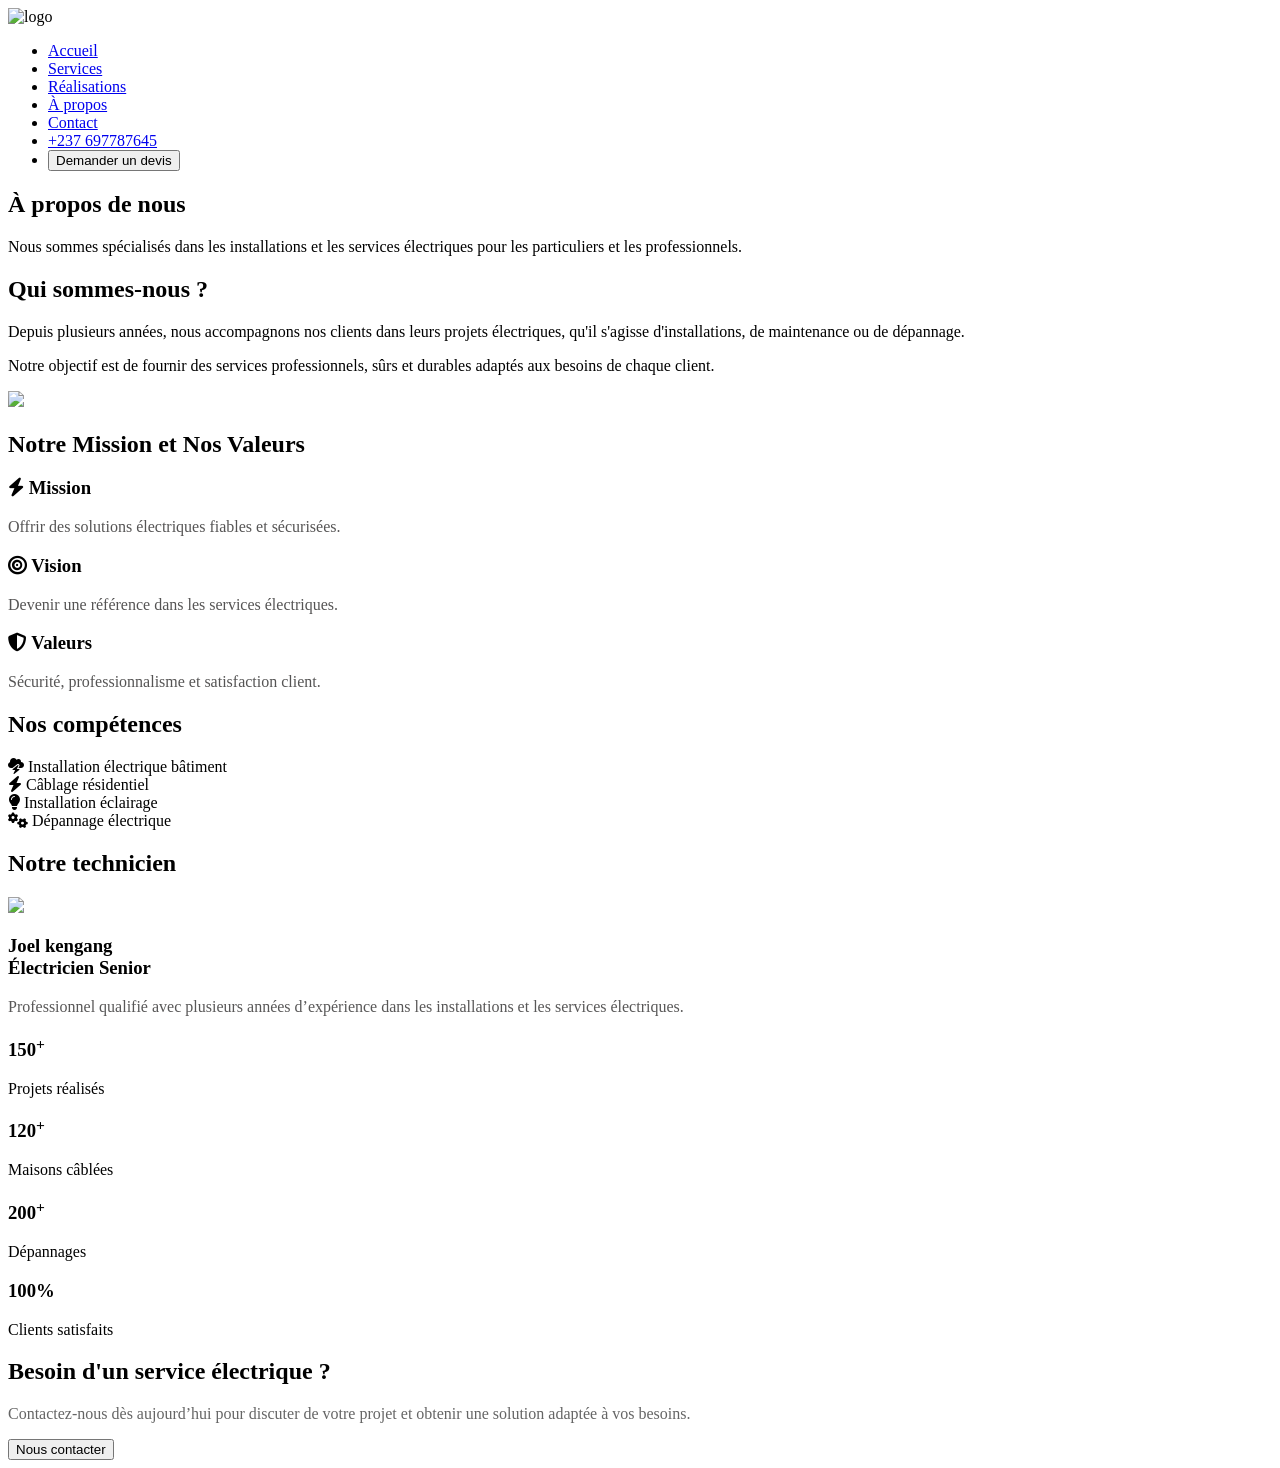
==== about.html @ ba22251a "Add files via upload" ====
<!DOCTYPE html>
<html lang="en">
<head>
    
    <meta charset="UTF-8">

    <meta name="viewport" content="width=device-width, initial-scale=1.0">

    <meta name="description" content="Électricien professionnel à Douala. Installation, dépannage, câblage, solaire. Devis gratuit et intervention rapide.">
    
    <meta name="keywords" content="électricien Douala, installation électrique, dépannage électrique Cameroun, JOËL ELEC">

    <title>Électricien à Douala - Installation & Dépannage | JOËL ELEC</title>

    <link rel="stylesheet" href="css/about.css">

    <link rel="stylesheet" href="https://cdnjs.cloudflare.com/ajax/libs/font-awesome/6.5.0/css/all.min.css">

</head>
<body>

    <!--navbar-->

    <nav>

        <div class="btm-logo">
            <img src="images/logo.png" class="logo" title="logo">
        </div>

         <ul id="navLinks" class="navLinks">

            <li title="accueil"><a href="index.html">Accueil</a></li>

            <li title="services"><a href="services.html">Services</a></li>

            <li title="réalisations"><a href="realisations.html">Réalisations</a></li>

            <li title="a propos" class="li-primaire"><a href="#">À propos</a></li>

            <li title="contact"><a href="contact.html">Contact</a></li>

            <li class="lien-contact"><a href="#" class="lien-contact" title="me contacter">+237 697787645</a></li>

            <li>
                <a href="formulaire.html">
                    <button class="btm-nav-contact" onclick="SubmitEvent" title="demander un devis gratuit">
                        Demander un devis
                    </button>
                </a>
            </li>

         </ul>

        <div class="hamburger" id="hamburger" title="menu">
            <span></span>
            <span></span>
            <span></span>
        </div>

    </nav>

    <!--hero page-->

    <section class="about-hero haut">

        <div class="about-hero-content gauche">

            <h1 class="haut">À propos de nous</h1>

            <p class="bas">
                Nous sommes spécialisés dans les installations et les services électriques
                pour les particuliers et les professionnels.
            </p>

        </div>

    </section>

    <!--presentation du technicien-->

    <section class="about-intro">

        <div class="about-container">
    
            <div class="about-text gauche">
    
                <h2 class="bas">Qui sommes-nous ?</h2>
    
                <p>
                    Depuis plusieurs années, nous accompagnons nos clients dans leurs
                    projets électriques, qu'il s'agisse d'installations, de maintenance
                    ou de dépannage.
                </p>
    
                <p>
                    Notre objectif est de fournir des services professionnels,
                    sûrs et durables adaptés aux besoins de chaque client.
                </p>
    
            </div>
    
            <div class="about-image droit">

                <img src="images/annexe (18).jpg" class="about-img">

            </div>
    
        </div>

    </section>

    <!--objectifs et valeurs-->

    <section class="about-values">

        <h2 class="bas" id="moreAbout">Notre Mission et Nos Valeurs</h2>
    
        <div class="values-container">
    
            <div class="value-box">

                <h3 class="gauche"><i class="fa-solid fa-bolt"></i> Mission</h3>

                <p class="droit" style="color: rgba(54, 53, 53, 0.847);">Offrir des solutions électriques fiables et sécurisées.</p>

            </div>
    
            <div class="value-box">

                <h3 class="gauche"><i class="fa-solid fa-bullseye"></i> Vision</h3>

                <p class="droit" style="color: rgba(54, 53, 53, 0.847);">Devenir une référence dans les services électriques.</p>

            </div>
    
            <div class="value-box">

                <h3 class="gauche"><i class="fa-solid fa-shield-halved"></i> Valeurs</h3>

                <p class="droit" style="color: rgba(54, 53, 53, 0.847);">Sécurité, professionnalisme et satisfaction client.</p>

            </div>
    
        </div>

    </section>
    
    <!--competences-->

    <section class="skills">

        <h2 class="bas">Nos compétences</h2>
    
        <div class="skills-container">
    
            <div class="skill gauche"><i class="fa-solid fa-cloud-bolt"></i> Installation électrique bâtiment</div>

            <div class="skill bas"><i class="fa-solid fa-bolt"></i>  Câblage résidentiel</div>

            <div class="skill bas"><i class="fa-solid fa-lightbulb"></i> Installation éclairage</div>

            <div class="skill droit"><i class="fa-solid fa-gears"></i> Dépannage électrique</div>           
    
        </div>

    </section>

    <!--blog equipe-->

    <section class="team">

        <h2 class="bas">Notre technicien</h2>
    
        <div class="team-card">
    
            <img class="profil" src="images/profil.png">
    
            <h3 class="title-profil bas">Joel kengang <br>Électricien Senior</h3>
    
            <p class="bas" style="color: rgba(54, 53, 53, 0.831);">
                Professionnel qualifié avec plusieurs années d’expérience
                dans les installations et les services électriques.
            </p>
    
        </div>

    </section>

    <!--staistiques-->

    <section class="about-stats">

        <div class="stats-container">
    
            <div class="stat gauche">

                <h3>150<sup>+</sup></h3>

                <p>Projets réalisés</p>

            </div>
    
            <div class="stat bas">

                <h3>120<sup>+</sup></h3>

                <p>Maisons câblées</p>

            </div>
    
            <div class="stat bas">

                <h3>200<sup>+</sup></h3>

                <p>Dépannages</p>

            </div>
    
            <div class="stat droit">

                <h3>100%</h3>

                <p>Clients satisfaits</p>

            </div>
    
        </div>

    </section>

    <!--call to action-->

    <section class="about-cta">

        <h2 class="bas">Besoin d'un service électrique ?</h2>
    
        <p class="droit" style="color: rgba(54, 53, 53, 0.764);">
            Contactez-nous dès aujourd’hui pour discuter de votre projet
            et obtenir une solution adaptée à vos besoins.
        </p>
    
        <a href="contact.html#formulaire"><button class="cta-btn" title="nous contacter">Nous contacter</button></a>

    </section>


    <script src="js/tech.js"></script>
</body>
</html>
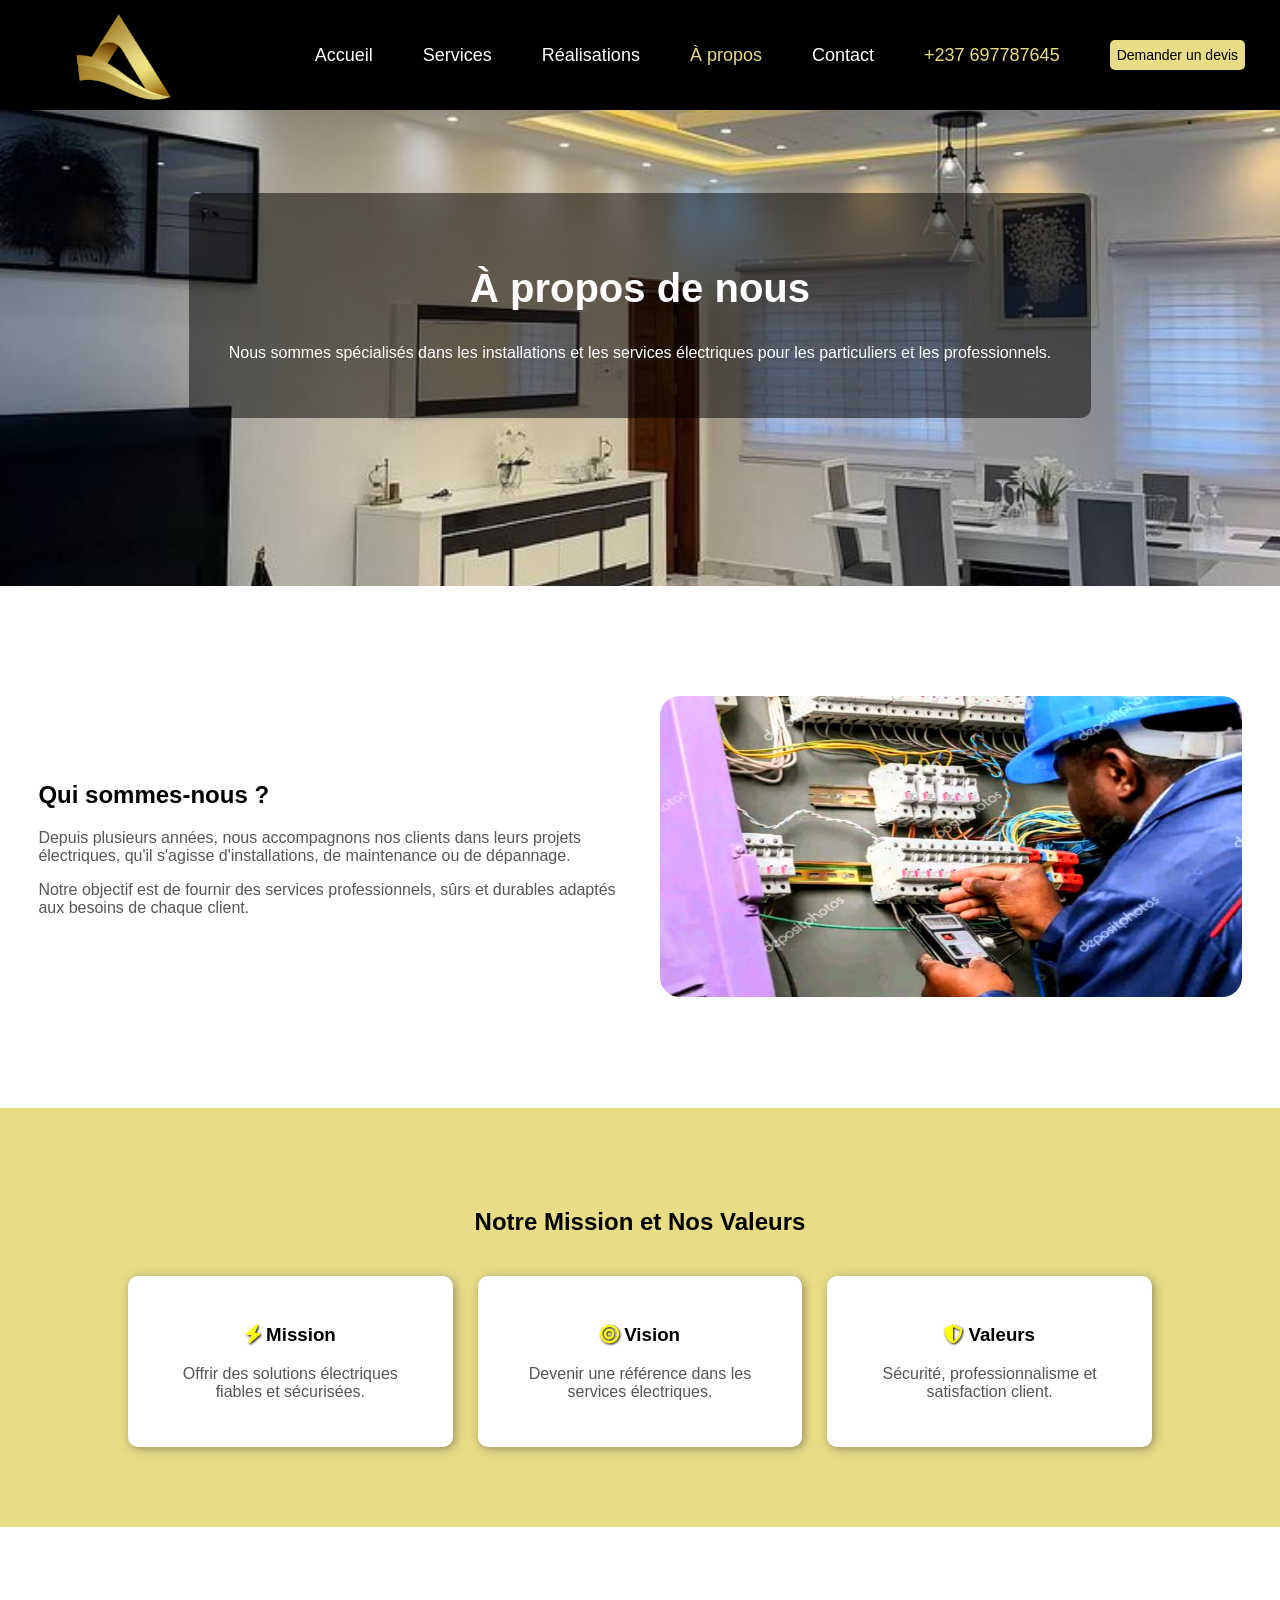
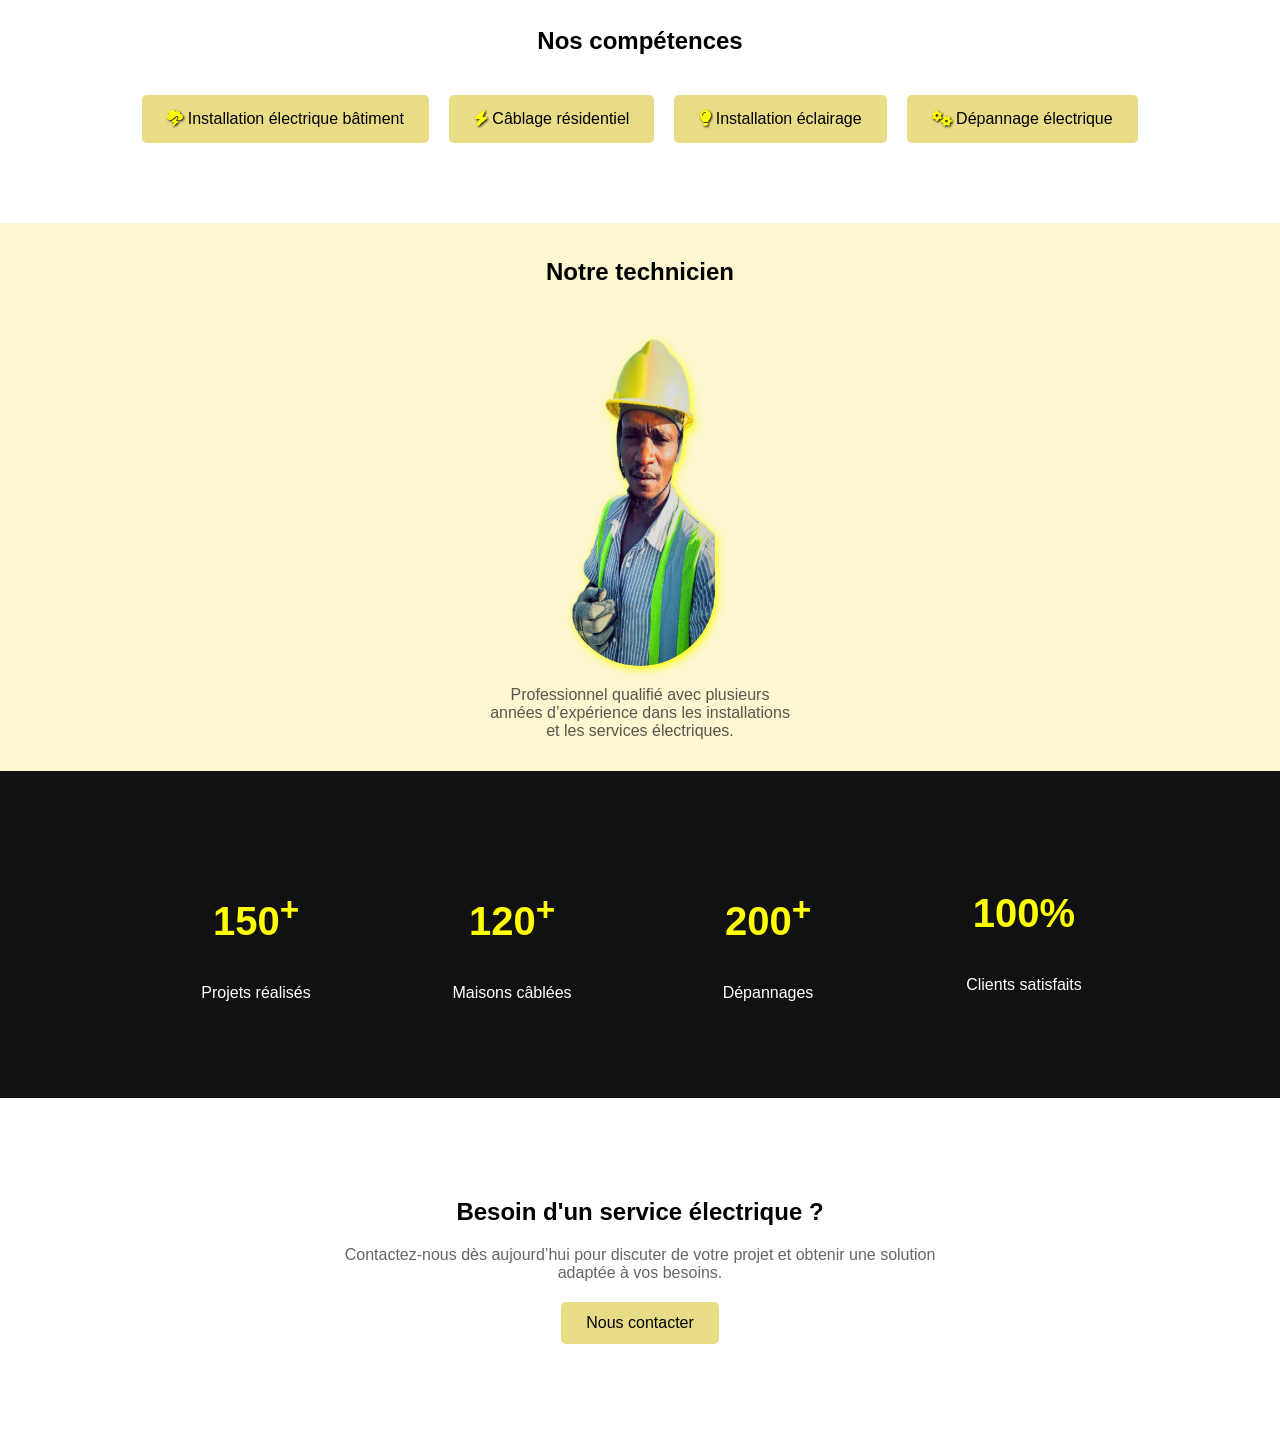
==== commit c76a4a02: "Update about.html" ====
--- a/about.html
+++ b/about.html
@@ -39,7 +39,7 @@
 
             <li title="contact"><a href="contact.html">Contact</a></li>
 
-            <li class="lien-contact"><a href="#" class="lien-contact" title="me contacter">+237 697787645</a></li>
+            <li class="lien-contact"><a href="https://wa.me/237697787645" class="lien-contact" title="me contacter">+237 697787645</a></li>
 
             <li>
                 <a href="formulaire.html">
@@ -82,7 +82,7 @@
 
         <div class="about-container">
     
-            <div class="about-text gauche">
+            <div class="about-text bas">
     
                 <h2 class="bas">Qui sommes-nous ?</h2>
     
@@ -99,7 +99,7 @@
     
             </div>
     
-            <div class="about-image droit">
+            <div class="about-image bas">
 
                 <img src="images/annexe (18).jpg" class="about-img">
 
@@ -119,25 +119,25 @@
     
             <div class="value-box">
 
-                <h3 class="gauche"><i class="fa-solid fa-bolt"></i> Mission</h3>
-
-                <p class="droit" style="color: rgba(54, 53, 53, 0.847);">Offrir des solutions électriques fiables et sécurisées.</p>
+                <h3 class="bas"><i class="fa-solid fa-bolt"></i> Mission</h3>
+
+                <p class="bas" style="color: rgba(54, 53, 53, 0.847);">Offrir des solutions électriques fiables et sécurisées.</p>
 
             </div>
     
             <div class="value-box">
 
-                <h3 class="gauche"><i class="fa-solid fa-bullseye"></i> Vision</h3>
-
-                <p class="droit" style="color: rgba(54, 53, 53, 0.847);">Devenir une référence dans les services électriques.</p>
+                <h3 class="bas"><i class="fa-solid fa-bullseye"></i> Vision</h3>
+
+                <p class="bas" style="color: rgba(54, 53, 53, 0.847);">Devenir une référence dans les services électriques.</p>
 
             </div>
     
             <div class="value-box">
 
-                <h3 class="gauche"><i class="fa-solid fa-shield-halved"></i> Valeurs</h3>
-
-                <p class="droit" style="color: rgba(54, 53, 53, 0.847);">Sécurité, professionnalisme et satisfaction client.</p>
+                <h3 class="bas"><i class="fa-solid fa-shield-halved"></i> Valeurs</h3>
+
+                <p class="bas" style="color: rgba(54, 53, 53, 0.847);">Sécurité, professionnalisme et satisfaction client.</p>
 
             </div>
     
@@ -153,13 +153,13 @@
     
         <div class="skills-container">
     
-            <div class="skill gauche"><i class="fa-solid fa-cloud-bolt"></i> Installation électrique bâtiment</div>
+            <div class="skill bas"><i class="fa-solid fa-cloud-bolt"></i> Installation électrique bâtiment</div>
 
             <div class="skill bas"><i class="fa-solid fa-bolt"></i>  Câblage résidentiel</div>
 
             <div class="skill bas"><i class="fa-solid fa-lightbulb"></i> Installation éclairage</div>
 
-            <div class="skill droit"><i class="fa-solid fa-gears"></i> Dépannage électrique</div>           
+            <div class="skill bas"><i class="fa-solid fa-gears"></i> Dépannage électrique</div>           
     
         </div>
 
@@ -192,7 +192,7 @@
 
         <div class="stats-container">
     
-            <div class="stat gauche">
+            <div class="stat bas">
 
                 <h3>150<sup>+</sup></h3>
 
@@ -216,7 +216,7 @@
 
             </div>
     
-            <div class="stat droit">
+            <div class="stat bas">
 
                 <h3>100%</h3>
 
@@ -234,7 +234,7 @@
 
         <h2 class="bas">Besoin d'un service électrique ?</h2>
     
-        <p class="droit" style="color: rgba(54, 53, 53, 0.764);">
+        <p class="bas" style="color: rgba(54, 53, 53, 0.764);">
             Contactez-nous dès aujourd’hui pour discuter de votre projet
             et obtenir une solution adaptée à vos besoins.
         </p>
@@ -246,4 +246,4 @@
 
     <script src="js/tech.js"></script>
 </body>
-</html>+</html>
--- a/css/about.css
+++ b/css/about.css
@@ -0,0 +1,425 @@
+* {
+    position: relative;
+}
+
+body {
+    font-family: 'Roboto', sans-serif;
+    position: relative;
+    width: 100%;
+    margin-left: 0;
+    overflow-x: hidden;
+}
+
+html {
+    scroll-behavior: smooth;
+    scrollbar-width: none;
+}
+
+/*declaration des variaables*/
+:root {
+    --text-color: #e8dc86;
+    --text-fond: yellow;
+    --text-hover: #f8eb8f69;
+    --button-hover: #7a6a01;
+}
+
+img {
+    cursor: pointer;
+}
+
+a {
+    text-decoration: none;
+    color: inherit;
+}
+
+nav {
+    border: none;
+    display: flex;
+    align-items: center;
+    width: 100%;
+    background: black;
+    justify-content: space-around;
+    transform: translateZ(0);
+    position: fixed;
+    top: 0;
+    left: 0;
+    z-index: 100;
+}
+
+.logo {
+    width: 170px;
+    height: 150px;
+}
+
+.btm-logo {
+    text-align: center;
+    display: flex;
+    height: 110px;
+    width: auto;
+}
+/*personalisation du logo*/
+
+.navLinks {
+    display: flex;
+    place-items: center;
+    list-style: none;
+    gap: 50px;
+    color: white;
+    font-size: 18px;
+}
+
+li {
+    transition: all 0.5s ease;
+    transform: translateY(0);
+    list-style: none;
+    cursor: pointer;
+}
+
+li:hover {
+    transition: all 0.5s ease;
+    transform: translateY(-4px);
+    color: var(--text-color);
+}
+
+.li-primaire {
+    color: var(--text-color);
+}
+
+.btm-nav-contact {
+    font-size: 14px;
+    padding: 7px;
+    border-radius: 5px;
+    border: none;
+    background: var(--text-color);
+    transition: all 0.5s ease;
+    cursor: pointer;
+}
+
+.btm-nav-contact:hover {
+    transition: all 0.5s ease;
+    background: var(--button-hover);
+    transform: scale(0.98);
+}
+
+.lien-contact {
+    color: var(--text-color);
+    text-decoration: none;
+    transition: all 0.5s ease;
+}
+
+.lien-contact:hover {
+    color: rgba(175, 175, 5, 0.959);
+    transition: all 0.5s ease;
+    margin: 0;
+    transform: scale(1.04)translateY(-4px);
+}
+
+/*personalisation de la navbar sur petit ecran*/
+
+.hamburger {
+    display: none;
+    cursor: pointer;
+    transition: all 0.8s ease;
+}
+
+.hamburger:hover {
+    transition: all 0.8s ease;
+    transform: scale(1.1);
+}
+
+.hamburger span {
+    display: block;
+    width: 24px;
+    height: 3px;
+    margin: 5px;
+    background: var(--text-color);
+}
+
+/*hero page*/
+
+.about-hero{
+    height: 60vh;
+    background: url("../images/annexe\ \(8\).jpg") center/cover no-repeat;
+    display: flex;
+    align-items: center;
+    justify-content: center;
+    text-align: center;
+    padding: 10px 0;
+    margin-top: 2%;
+}
+
+.about-hero-content{
+    background: rgba(0,0,0,0.5);
+    color: white;
+    padding: 40px;
+    border-radius: 10px;
+}
+
+.about-hero-content h1{
+    font-size: 40px;
+}
+
+
+/*presentation technicien*/
+
+.about-intro{
+    padding: 30px 3%;
+}
+
+.about-container{
+    display: grid;
+    grid-template-columns: 1fr 1fr;
+    gap: 40px;
+    align-items: center;
+}
+
+.about-image {
+    width: 100%;
+    height: 65%;
+    border-radius: 20px;
+    overflow: hidden;
+    display: flex;
+    place-items: center;
+    place-content: center;
+}
+
+.about-img {
+    width: 110%;
+    height: 110%;
+    transition: all 0.8s ease;
+}
+
+.about-img:hover {
+    transition: all 0.8s ease;
+    transform: rotate(5deg)scale(1.05);
+}
+
+.about-text p{
+    color: #555;
+}
+
+
+/*objectifs et valeur*/
+
+.about-values{
+    padding: 80px 10%;
+    background: var(--text-color);
+    text-align: center;
+}
+
+.values-container{
+    margin-top: 40px;
+    display: grid;
+    grid-template-columns: repeat(auto-fit,minmax(250px,1fr));
+    gap: 25px;
+}
+
+.value-box{
+    background: white;
+    padding: 30px;
+    border-radius: 10px;
+    box-shadow: 2px 2px 10px rgba(70, 70, 70, 0.519);
+    transition: all 0.8s ease;
+}
+
+.value-box:hover {
+    transition: all 0.8s ease;
+    box-shadow: 3px 3px 10px rgba(0, 0, 0, 0.624);
+    transform: scale(1.02)translateY(-5px);
+}
+
+/*competences*/
+
+.skills{
+    padding: 80px 10%;
+    text-align: center;
+}
+
+.skills-container{
+    margin-top: 40px;
+    display: flex;
+    flex-wrap: wrap;
+    justify-content: center;
+    gap: 20px;
+}
+
+.skill{
+    background: var(--text-color);
+    padding: 15px 25px;
+    border-radius: 5px;
+}
+
+i {
+    color: var(--text-fond);
+    filter: drop-shadow(1px 1px 1px black);
+}
+
+/*blog equipe*/
+
+.team{
+    padding: 15px 10%;
+    background: var(--text-hover);
+    text-align: center;
+}
+
+.team-card{
+    max-width: 300px;
+    margin: auto;
+}
+
+.team-card {
+    width: 100%;
+}
+
+.profil {
+    width: 50%;
+    height: 40vh;
+    filter: drop-shadow(2px 3px 5px yellow);
+    animation: flotter 4s infinite;
+    border-radius: 100px;
+}
+
+@keyframes flotter {
+    0% {
+        transform: translateY(0);        
+    }
+    50% {
+        transform: translateY(20px);        
+    }
+}
+
+.title-profil {
+    position: absolute;
+    font-size: 85%;
+    top: 50%;
+    left: 33%;
+    line-height: 1.8;
+    color: var(--text-color);
+    text-shadow: 2px 2px 2px black;
+}
+
+
+/*statistiques*/
+
+.about-stats{
+    padding: 80px 10%;
+    background: #111;
+    color: white;
+}
+
+.stats-container{
+    display: grid;
+    grid-template-columns: repeat(auto-fit,minmax(200px,1fr));
+    text-align: center;
+}
+
+.stat h3{
+    font-size: 40px;
+    color: var(--text-fond);
+}
+
+
+/*call to action*/
+
+.about-cta{
+    padding: 80px 10%;
+    text-align: center;
+}
+
+.about-cta p{
+    max-width: 600px;
+    margin: 20px auto;
+}
+
+.cta-btn{
+    background: var(--text-color);
+    padding: 12px 25px;
+    text-decoration: none;
+    font-size: 100%;
+    border: none;
+    border-radius: 5px;
+    cursor: pointer;
+    transition: all 0.5s ease;
+}
+.cta-btn:hover {
+    transition: all 0.5s ease;
+    background: var(--button-hover);
+    color: white;
+    transform: scale(0.97);
+}
+
+
+/*responsive android*/
+
+@media (max-width: 900px) {
+
+    .navLinks {
+        flex-direction: column;
+        display: none;
+        place-items: initial;
+        gap: 20px;
+        top: 5dvh;
+        right: 0;
+        height: 100vh;
+        width: 20vh;
+        position: fixed;
+        background: #2d2b1a;
+        border-radius: 15px 0 0 15px;
+        padding: 15px;
+        transition: all 1s ease;
+        transform: translateX(110px);
+        opacity: 0;
+        z-index: 999;
+        border: none;
+        border-left: 3px solid var(--text-color);
+        border-top: 3px solid var(--text-color);
+        box-shadow: -1px -1px 5px var(--text-fond);
+    }
+
+    .navLinks.open {
+        display: flex;
+        opacity: 1;
+        transition: all 1s ease;
+        transform: translateX(0);
+        z-index: 10;
+    }
+
+    .hamburger {
+        display: block;
+    }
+
+    .logo {
+        width: 100px;
+        height: 90px;
+    }
+
+    .btm-logo {
+        height: 60px;
+    }
+
+/*Description de la navbar*/
+}
+
+/*programme d'apparution des elements a l'ecran*/
+
+.haut {
+    opacity: 0;
+    transform: translateY(-50px);
+    transition: all 1s ease;
+}
+
+.haut.active {
+    opacity: 1;
+    transform: translateY(0);
+}
+
+.bas {
+    opacity: 0;
+    transform: translateY(50px);
+    transition: all 1s ease;
+}
+
+.bas.active {
+    opacity: 1;
+    transform: translateY(0);
+}
